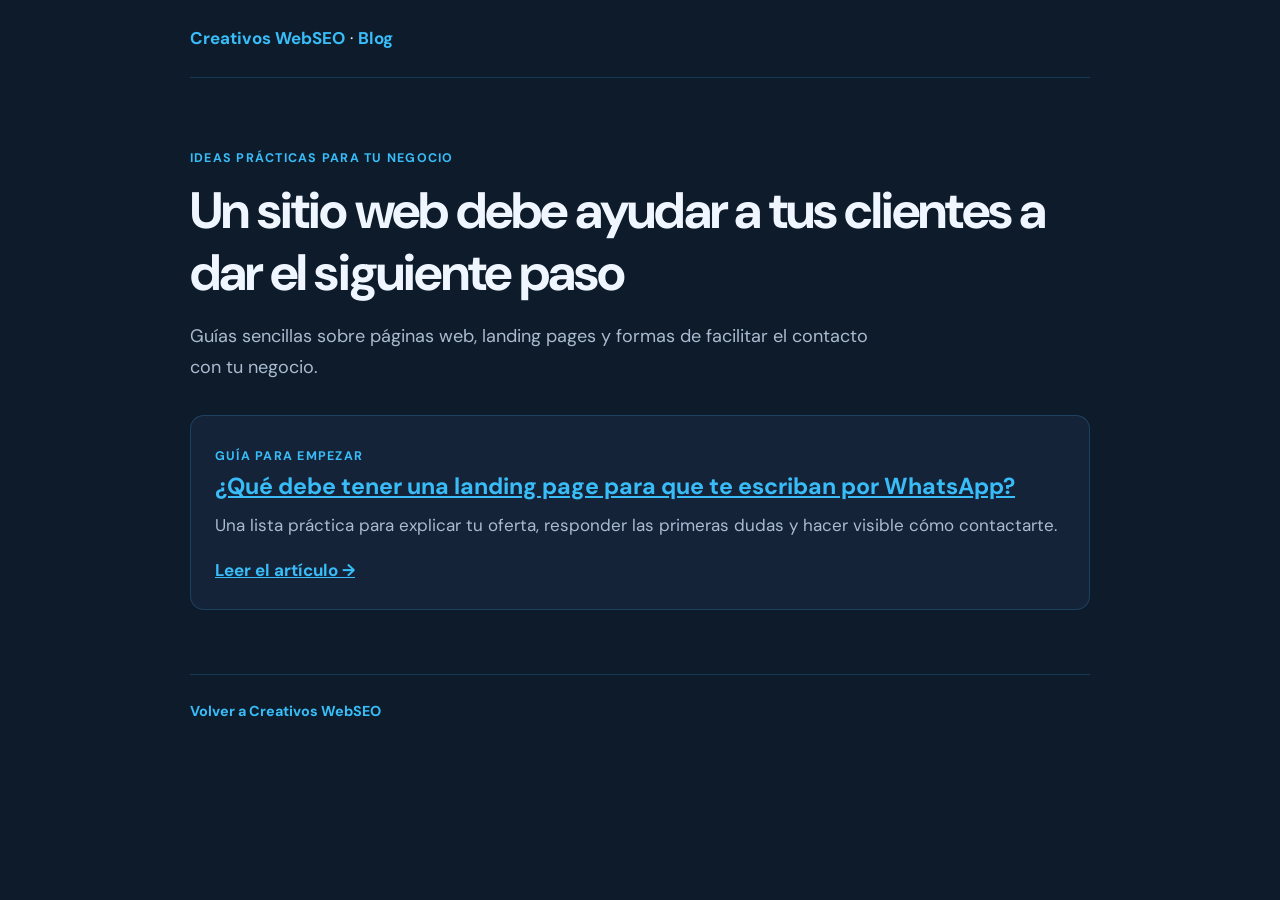
==== blog/index.html @ 0a14f689 "Add files via upload" ====
<!DOCTYPE html>
<html lang="es">
<head>
  <meta charset="UTF-8">
  <meta name="viewport" content="width=device-width, initial-scale=1">
  <title>Consejos para páginas web y negocios | Creativos WebSEO</title>
  <meta name="description" content="Guías prácticas para presentar mejor tu negocio en internet y facilitar el contacto con tus clientes.">
  <link rel="canonical" href="https://creativoswebseo.xyz/blog/">
  <link rel="preconnect" href="https://fonts.googleapis.com">
  <link rel="preconnect" href="https://fonts.gstatic.com" crossorigin>
  <link href="https://fonts.googleapis.com/css2?family=DM+Sans:wght@400;500;600;700;800&display=swap" rel="stylesheet">
  <style>
    :root { color-scheme:dark; --bg:#0d1b2a; --panel:#152338; --text:#f0f6ff; --muted:#aabbd0; --cyan:#38bdf8; --border:rgba(56,189,248,.2); }
    * { box-sizing:border-box; }
    body { margin:0; background:var(--bg); color:var(--text); font:400 17px/1.7 'DM Sans',sans-serif; }
    a { color:var(--cyan); }
    header, main, footer { width:min(900px,90%); margin-inline:auto; }
    header { padding:1.5rem 0; border-bottom:1px solid var(--border); }
    header a, footer a { text-decoration:none; font-weight:700; }
    .eyebrow { color:var(--cyan); text-transform:uppercase; letter-spacing:.1em; font-size:.78rem; font-weight:700; }
    h1,h2 { line-height:1.2; }
    h1 { font-size:clamp(2rem,5vw,3.2rem); letter-spacing:-.035em; margin:.6rem 0 1rem; }
    .lead { color:var(--muted); font-size:1.13rem; max-width:680px; }
    main { padding:4rem 0; }
    .card { margin-top:2rem; padding:1.5rem; border:1px solid var(--border); border-radius:14px; background:var(--panel); }
    .card h2 { margin:.3rem 0; font-size:1.45rem; }
    .card p { margin:.6rem 0; color:var(--muted); }
    .read-more { display:inline-block; margin-top:.4rem; font-weight:700; }
    footer { padding:1.5rem 0 2.5rem; border-top:1px solid var(--border); color:var(--muted); font-size:.9rem; }
  </style>
</head>
<body>
  <header><a href="/">Creativos WebSEO</a> · <a href="/blog/">Blog</a></header>
  <main>
    <span class="eyebrow">Ideas prácticas para tu negocio</span>
    <h1>Un sitio web debe ayudar a tus clientes a dar el siguiente paso</h1>
    <p class="lead">Guías sencillas sobre páginas web, landing pages y formas de facilitar el contacto con tu negocio.</p>
    <article class="card">
      <span class="eyebrow">Guía para empezar</span>
      <h2><a href="/blog/landing-page-whatsapp/">¿Qué debe tener una landing page para que te escriban por WhatsApp?</a></h2>
      <p>Una lista práctica para explicar tu oferta, responder las primeras dudas y hacer visible cómo contactarte.</p>
      <a class="read-more" href="/blog/landing-page-whatsapp/">Leer el artículo →</a>
    </article>
  </main>
  <footer><a href="/">Volver a Creativos WebSEO</a></footer>
</body>
</html>
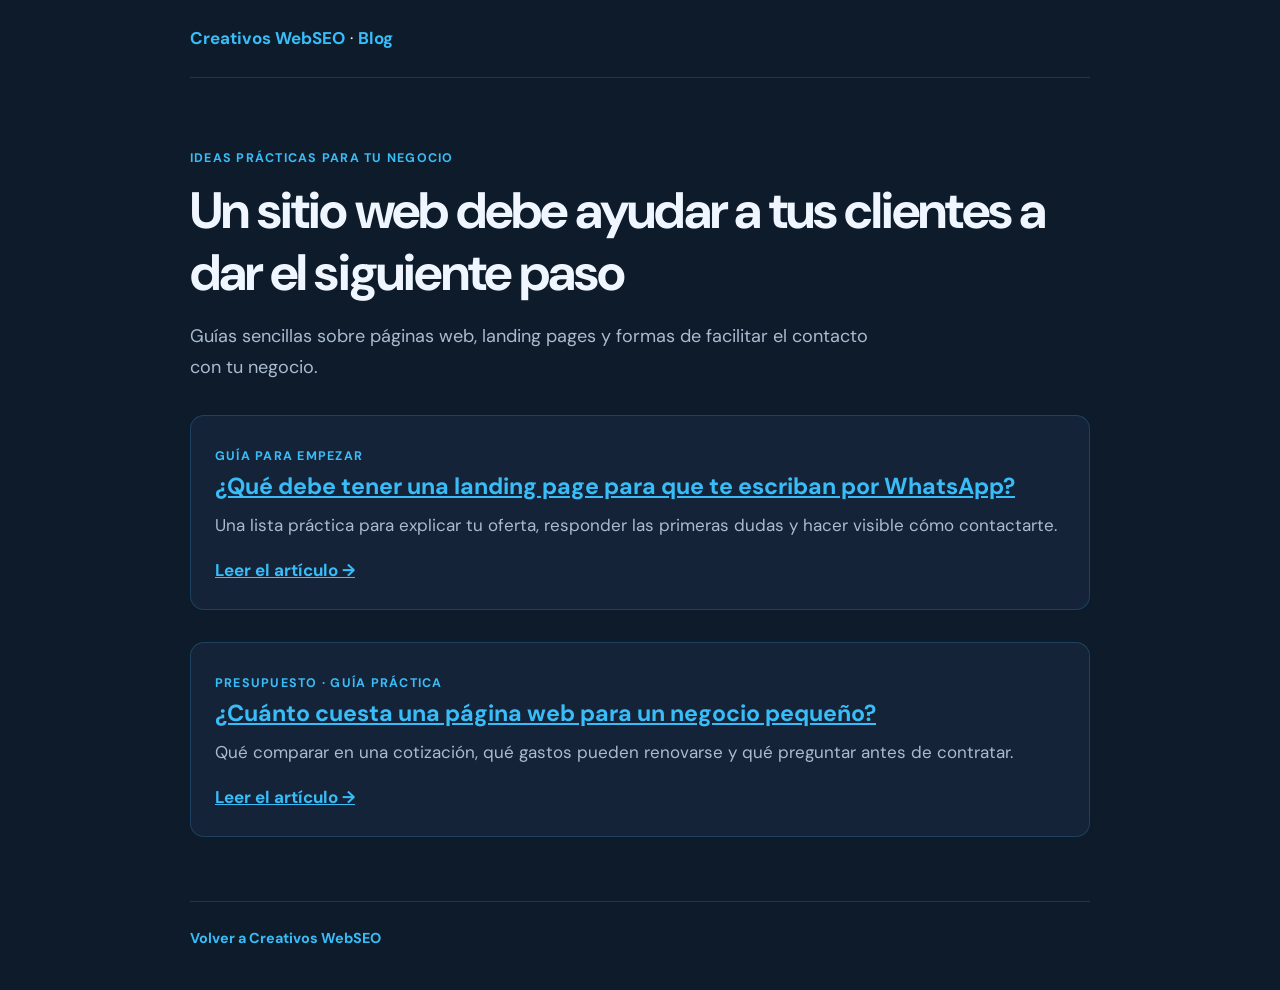
==== commit a2e4fbee: "Add files via upload" ====
--- a/blog/index.html
+++ b/blog/index.html
@@ -41,6 +41,12 @@
       <p>Una lista práctica para explicar tu oferta, responder las primeras dudas y hacer visible cómo contactarte.</p>
       <a class="read-more" href="/blog/landing-page-whatsapp/">Leer el artículo →</a>
     </article>
+    <article class="card">
+      <span class="eyebrow">Presupuesto · Guía práctica</span>
+      <h2><a href="/blog/cuanto-cuesta-pagina-web-negocio-pequeno/">¿Cuánto cuesta una página web para un negocio pequeño?</a></h2>
+      <p>Qué comparar en una cotización, qué gastos pueden renovarse y qué preguntar antes de contratar.</p>
+      <a class="read-more" href="/blog/cuanto-cuesta-pagina-web-negocio-pequeno/">Leer el artículo →</a>
+    </article>
   </main>
   <footer><a href="/">Volver a Creativos WebSEO</a></footer>
 </body>
